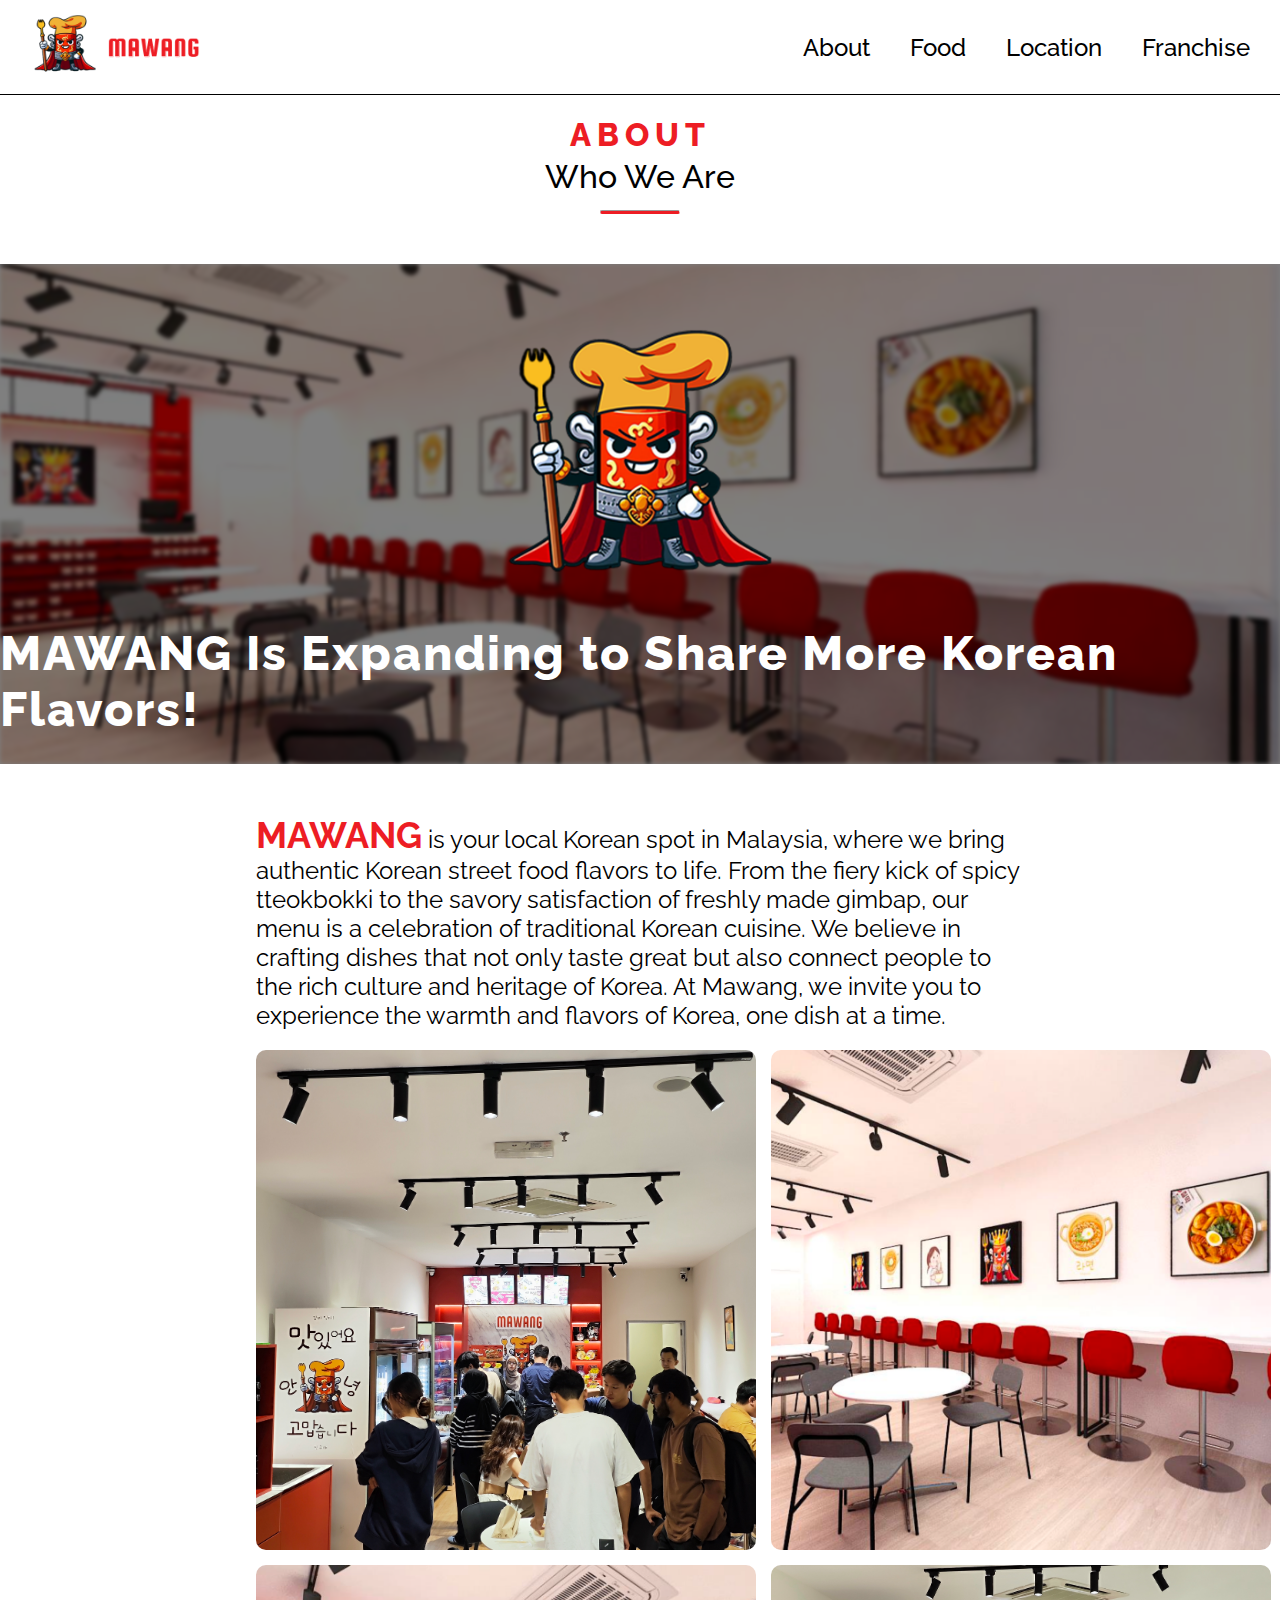
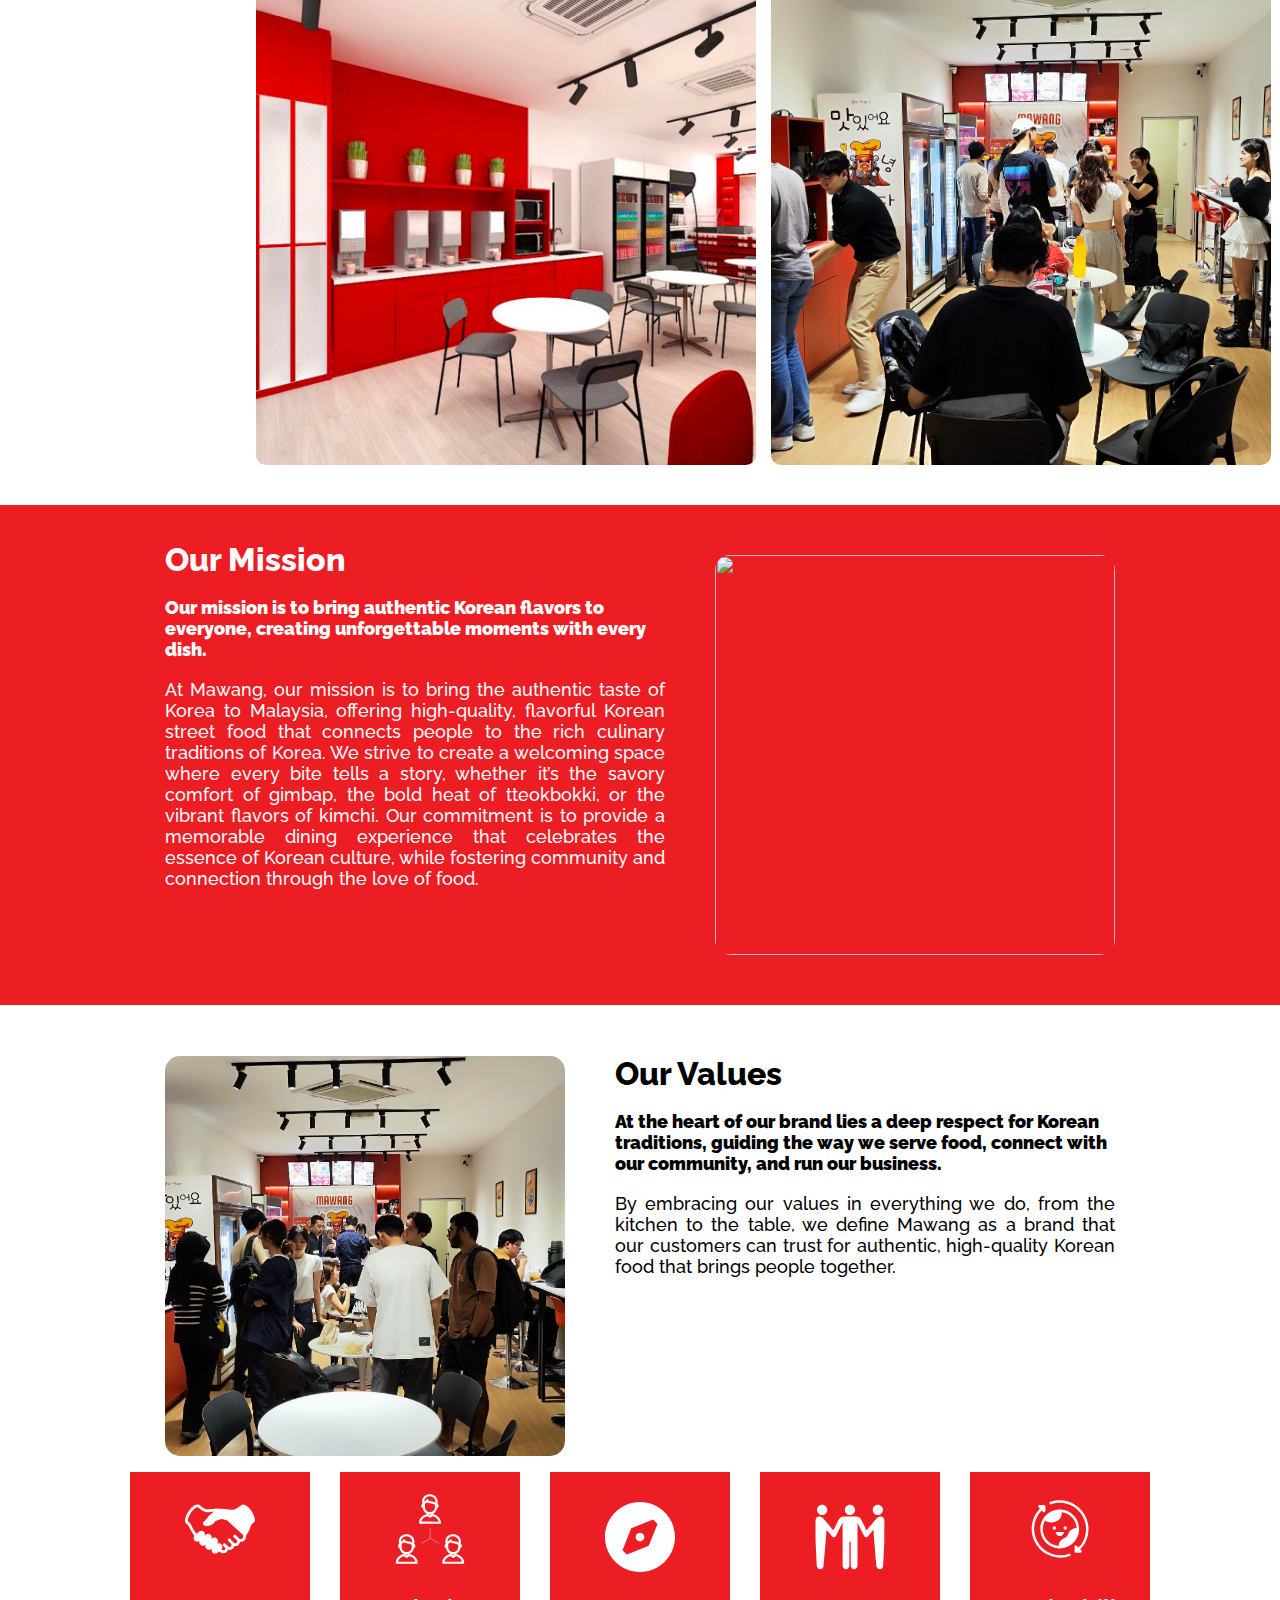
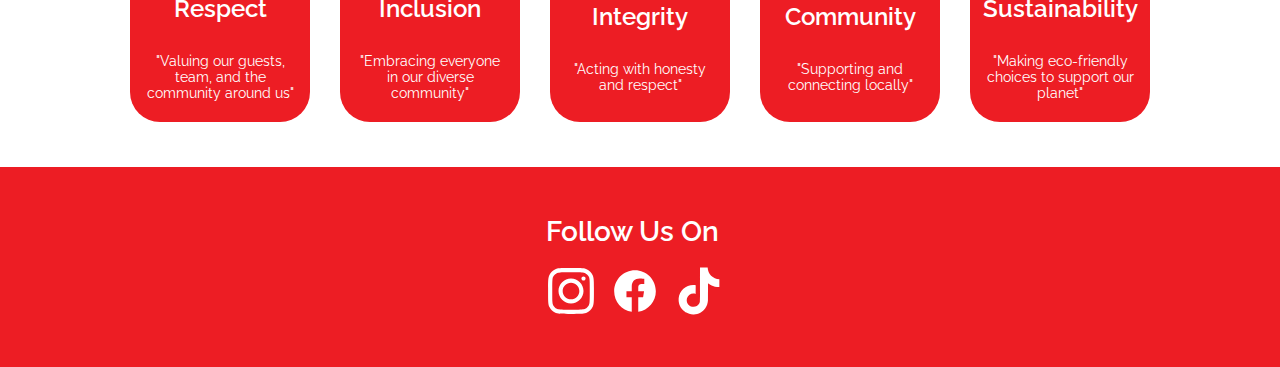
==== about.html @ 9ee1d3cf "first commit" ====
<!DOCTYPE html>
<html lang="en">
  <head>
    <head>
      <meta charset="UTF-8" />
      <meta name="viewport" content="width=device-width, initial-scale=1.0" />
      <link rel="stylesheet" href="/styles/about.css" />
      <script
        src="https://kit.fontawesome.com/5f3b794990.js"
        crossorigin="anonymous"
      ></script>
      <link rel="preconnect" href="https://fonts.googleapis.com" />
      <link rel="preconnect" href="https://fonts.gstatic.com" crossorigin />
      <link
        href="https://fonts.googleapis.com/css2?family=Caveat:wght@400..700&family=Raleway:ital,wght@0,100..900;1,100..900&display=swap"
        rel="stylesheet"
      />
      <script
        src="https://kit.fontawesome.com/5f3b794990.js"
        crossorigin="anonymous"
      ></script>
      <title>About</title>
    </head>
  </head>
  <body>
    <script src="script.js"></script>
    <header class="header">
      <a href="index.html" class="logo">
        <img src="images/mawang_logo.png" alt="mawang_logo" />
        <img src="images/mawang_word_logo.png" alt="mawang_word_logo" class="text_logo" />
      </a>
      <nav class="navbar">
        <a href="about.html">About</a>
        <a href="menu.html">Food</a>
        <a href="location.html">Location</a>
        <a href="franchise.html">Franchise</a>
      </nav>
      <div class="hamburger" id="hamburger-menu">
        <span></span>
        <span></span>
        <span></span>
      </div>
    </header>
    <div class="about-franchise">
      <h1>ABOUT</h1>
      <p>Who We Are</p>
    </div>
    <hr class="opening-line" />

    <div class="continue-to-invest">
      <div class="background"></div>
      <!-- Blurred background layer -->
      <div class="overlay"></div>
      <!-- Dark overlay layer -->
      <img src="/images/mawang_logo.png" alt="Mawang Logo" />
      <h1>MAWANG Is Expanding to Share More Korean Flavors!</h1>
    </div>

    <div class="intro">
      <p>
        <b class="bold">MAWANG</b> is your local Korean spot in Malaysia, where
        we bring authentic Korean street food flavors to life. From the fiery
        kick of spicy tteokbokki to the savory satisfaction of freshly made
        gimbap, our menu is a celebration of traditional Korean cuisine. We
        believe in crafting dishes that not only taste great but also connect
        people to the rich culture and heritage of Korea. At Mawang, we invite
        you to experience the warmth and flavors of Korea, one dish at a time.
      </p>
      <div class="gallery-pics">
        <img src="/images/about1.jpg" alt="customers" />
        <img src="/images/mawang_store2.png" alt="store" />
        <img src="/images/franchise_store.png" alt="store" />
        <img src="/images/about2.jpg" alt="customers" />
      </div>
    </div>

    <div class="mission">
      <div class="mission-content">
        <h1>Our Mission</h1>
        <br />
        <p class="mission-subtitle">
          <b>
            Our mission is to bring authentic Korean flavors to everyone,
            creating unforgettable moments with every dish.</b
          >
        </p>
        <br />
        <p class="mission-statement">
          At Mawang, our mission is to bring the authentic taste of Korea to
          Malaysia, offering high-quality, flavorful Korean street food that
          connects people to the rich culinary traditions of Korea. We strive to
          create a welcoming space where every bite tells a story, whether it’s
          the savory comfort of gimbap, the bold heat of tteokbokki, or the
          vibrant flavors of kimchi. Our commitment is to provide a memorable
          dining experience that celebrates the essence of Korean culture, while
          fostering community and connection through the love of food.
        </p>
      </div>
      <img src="/images/mission.jpg" alt="" />
    </div>

    <!-- OUR VALUES -->
    <div class="values">
      <img src="/images/values.jpg" alt="" />

      <div class="values-content">
        <h1>Our Values</h1>
        <br />
        <p class="mission-subtitle">
          <b>
            At the heart of our brand lies a deep respect for Korean traditions,
            guiding the way we serve food, connect with our community, and run
            our business.</b
          >
        </p>
        <br />
        <p class="mission-statement">
          By embracing our values in everything we do, from the kitchen to the
          table, we define Mawang as a brand that our customers can trust for
          authentic, high-quality Korean food that brings people together.
        </p>
      </div>
    </div>

    <div class="values-points">
      <div class="values-points-content">
        <img src="/images/handshake.svg" alt="Respect" />
        <h1>Respect</h1>
        <p>"Valuing our guests, team, and the community around us"</p>
      </div>
      <div class="values-points-content">
        <img src="/images/diverse.svg" alt="Inclusion" />
        <h1>Inclusion</h1>
        <p>"Embracing everyone in our diverse community"</p>
      </div>
      <div class="values-points-content">
        <img src="/images/compass.svg" alt="Integrity" />
        <h1>Integrity</h1>
        <p>"Acting with honesty and respect"</p>
      </div>
      <div class="values-points-content">
        <img src="/images/community.svg" alt="Community" />
        <h1>Community</h1>
        <p>"Supporting and connecting locally"</p>
      </div>
      <div class="values-points-content">
        <img src="/images/planet.svg" alt="Sustainability" />
        <h1>Sustainability</h1>
        <p>"Making eco-friendly choices to support our planet"</p>
      </div>
    </div>
    <!-- FOOTER -->
    <footer>
      <div class="footer-container">
        <p class="follow">Follow Us On</p>
        <br />
        <a href="https://www.instagram.com/mawangcafe/">
          <img src="images/instagram.svg" alt="instagram" class="social" />
        </a>
        <a href="https://www.facebook.com/mawangcafemy">
          <img src="images/facebook.svg" alt="facebook" class="social" />
        </a>
        <a href="https://www.tiktok.com/@mawangcafe">
          <img src="images/tiktok.svg" alt="tiktok" class="social" />
        </a>
      </div>
    </footer>
  </body>
</html>
---- styles/about.css ----
@import url("https://fonts.googleapis.com/css2?family=Inter:ital,opsz,wght@0,14..32,100..900;1,14..32,100..900&display=swap");
@import url("https://fonts.googleapis.com/css2?family=Caveat:wght@400..700&display=swap");

* {
  margin: 0;
  padding: 0;
  box-sizing: border-box;
}

html {
  scroll-behavior: smooth;
}

/* HEADER */
.header {
  position: fixed;
  top: 0;
  left: 0;
  width: 100%;
  padding: 10px 30px;
  background-color: #fff;
  display: flex;
  justify-content: space-between;
  align-items: center;
  z-index: 100;
  border-bottom: 1px solid #000;
}

.header a {
  text-decoration: none;
}

/* Logo */
.logo img {
  width: 70px;
  height: 70px;
  object-fit: cover;
}

.text_logo {
  width: 100px !important;
}

/* Navbar */
.navbar {
  display: flex;
  align-items: center;
}

.navbar a {
  position: relative;
  font-size: 24px;
  color: #000;
  font-weight: 500;
  text-decoration: none;
  margin-left: 40px;
  font-family: "Raleway", sans-serif;
}

.navbar a::before {
  content: "";
  position: absolute;
  top: 100%;
  left: 0;
  width: 0;
  height: 2px;
  background: #ed1d24;
  transition: 0.3s;
}

.navbar a:hover::before {
  width: 100%;
}

/* Hamburger Menu (for mobile view) */
.hamburger {
  display: none;
  flex-direction: column;
  justify-content: space-between;
  width: 30px;
  height: 25px;
  cursor: pointer;
}

.hamburger span {
  width: 100%;
  height: 4px;
  background-color: #000;
}

button,
.footer-container img {
  transition: transform 0.3s;
}

button:hover {
  transform: scale(1.2);
  box-shadow: 0 4px 8px rgba(0, 0, 0, 0.1);
  transition: transform 0.3s;
}

.footer-container img:hover {
  transform: scale(1.2);
  transition: transform 0.3s;
}

/* CONTENT */
/* ABOUT FRANCHISE */
.about-franchise {
  width: 100%;
  height: 150px;
  display: flex;
  justify-content: center;
  align-items: center;
  flex-direction: column;
  position: relative;
  overflow: hidden;
  margin-top: 80px; /* Add this line to clear the fixed header */
}

.about-franchise h1 {
  letter-spacing: 6px;
  z-index: 0;
  font-family: "Raleway", sans-serif;
  font-optical-sizing: auto;
  font-weight: 800;
  font-style: normal;
  margin-bottom: 5px;
  color: #ed1d24;
}

.about-franchise p {
  font-family: "Raleway", sans-serif;
  font-optical-sizing: auto;
  font-weight: 500;
  font-size: 32px;
  font-style: normal;
  z-index: 0;
}

.opening-line {
  border-bottom: 3px solid #ed1d24;
  border-radius: 5px;
  margin: auto;
  width: 80px;
  margin-top: -20px;
  margin-bottom: 50px;
}

/* CONTINUE TO INVEST */
.continue-to-invest {
  width: 100%;
  height: 500px;
  display: flex;
  justify-content: center;
  align-items: center;
  flex-direction: column;
  position: relative; /* Allows layering */
  overflow: hidden; /* Ensures background doesn’t spill out */
}

.background2 {
  position: absolute;
  top: 0;
  left: 0;
  width: 100%;
  height: 100%;
  /* background-image: url(/images/franchise_store.png);
    background-size: cover;
    background-position: center;
    filter: blur(2px); /* Applies blur only to the background */
  /* -webkit-filter: blur(2px); */
  z-index: 1; /* Places background behind the text */
}

.overlay {
  position: absolute;
  top: 0;
  left: 0;
  width: 100%;
  height: 100%;
  background-color: rgba(0, 0, 0, 0.5); /* Semi-transparent black overlay */
  z-index: 2; /* Places overlay above the background */
}

.continue-to-invest h1,
.continue-to-invest img {
  position: relative;
  z-index: 3; /* Ensures text and logo are on top of the overlay */
  color: #fff; /* Optional: to ensure text stands out */
}

.continue-to-invest h1 {
  font-family: "Raleway", sans-serif;
  letter-spacing: 2px;
  font-size: 48px;
}

.continue-to-invest img {
  width: 300px;
}

.block {
  border-bottom: 40px solid #ed1d24;
}

.background {
  position: absolute;
  top: 0;
  left: 0;
  width: 100%;
  height: 100%;
  background-image: url(/images/mawang_store2.png);
  background-size: cover;
  background-position: center;
  filter: blur(2px); /* Applies blur only to the background */
  -webkit-filter: blur(2px);
  z-index: 1; /* Places background behind the text */
}

/* INTRO */
.intro {
  width: 60%;
  margin: 0 auto;
  margin-top: 50px;
  font-size: 24px;
  margin-bottom: 40px;
}

.intro p {
  margin-bottom: 20px;
  font-family: "Raleway", sans-serif;
}

.bold {
  font-size: 36px;
  color: #ed1d24;
}

.gallery-pics {
  display: grid;
  grid-template-columns: repeat(2, 1fr);
  grid-template-rows: repeat(2, 1fr);
  grid-column-gap: 15px;
  grid-row-gap: 15px;
  width: 40%;
}

.gallery-pics img {
  width: 500px;
  border-radius: 10px;
  height: 500px;
  object-fit: cover;
}

/* OUR MISSION */
.mission {
  display: flex;
  background-color: #ed1d24;
  margin-bottom: 50px;
  height: 500px;
  justify-content: center;
  align-items: center;
  gap: 50px;
  color: #fff;
}

.mission-content,
.values-content,
h1 {
  font-family: "Raleway", sans-serif;
  font-weight: 800;
}

.mission-subtitle {
  font-size: 18px;
  font-family: "Raleway", sans-serif;
  font-optical-sizing: auto;
  font-weight: 800;
  font-style: normal;
}

.mission-statement {
  font-size: 18px;
  text-align: justify;
  font-family: "Raleway", sans-serif;
  font-optical-sizing: auto;
  font-weight: 500;
  font-style: normal;
}

.mission-content {
  width: 500px;
  margin-bottom: 80px;
}

.mission img {
  width: 400px;
  height: 400px;
  border-radius: 15px;
  object-fit: cover;
}

/* VALUES */
.values {
  display: flex;
  justify-content: center;
  align-items: center;
  gap: 50px;
}

.values img {
  width: 400px;
  height: 400px;
  border-radius: 15px;
  object-fit: cover;
}

.values-content {
  width: 500px;
  margin-bottom: 180px;
}

.values-points {
  display: flex;
  flex-direction: row;
  justify-content: center;
  align-items: center;
  margin: 0 auto;
  color: #fff;
  margin-bottom: 30px;
}

.values-points-content {
  display: flex;
  flex-direction: column;
  justify-content: center;
  align-items: center;
  gap: 30px;
  background-color: #ed1d24;
  margin: 15px;
  height: 250px;
  width: 180px;
  border-radius: 0 0 30px 30px;
  padding: 15px;
}

.values-points-content img {
  width: 70px;
}

.values-points-content h1 {
  font-weight: 600;
  font-size: 24px;
}

.values-points-content p {
  text-align: center;
  font-family: "Raleway", sans-serif;
  font-size: 14px;
}

/* FOOTER */
footer {
  width: 100%;
  height: 200px;
  background-color: #ed1d24;
  display: flex;
  justify-content: center;
  align-items: center;
}

.follow {
  font-family: "Raleway", sans-serif;
  font-optical-sizing: auto;
  font-weight: 600;
  font-style: normal;
  font-size: 28px;
  color: #fff;
}

.social {
  width: 50px;
  color: #fff;
  margin-right: 10px;
  cursor: pointer;
}

.footer-container a {
  text-decoration: none;
}

@media (max-width: 890px) {
  .navbar {
    display: none;
    position: absolute;
    top: 60px;
    right: 30px;
    background-color: #fff;
    width: 100%;
    box-shadow: 0 4px 8px rgba(0, 0, 0, 0.2);
    flex-direction: column;
    padding: 10px 20px;
    margin-top: 10px;
  }

  .navbar a {
    margin-left: 0;
    margin-top: 15px;
    font-size: 18px;
    text-align: center;
  }

  .hamburger {
    display: flex;
  }

  .navbar.active {
    display: flex;
  }

  .continue-to-invest h1 {
    text-align: center;
  }

  .intro p {
    text-align: justify;
  }

  .intro {
    width: 90%; /* Take up more width on smaller screens */
    font-size: 18px; /* Adjust font size for smaller screens */
  }

  .gallery-pics {
    display: flex; /* Use flexbox instead of grid */
    flex-direction: column; /* Stack images vertically */
    align-items: center; /* Center images horizontally */
    width: 100%; /* Take up the full width */
    grid-template-columns: none; /* Remove the grid layout */
  }

  .gallery-pics img {
    width: 80%; /* Images will take 80% of the width */
    height: auto; /* Let the height adjust automatically */
    margin-bottom: 15px; /* Add space between images */
  }

  .gallery-pics img {
    width: 300px;
    height: 300px;
  }
}
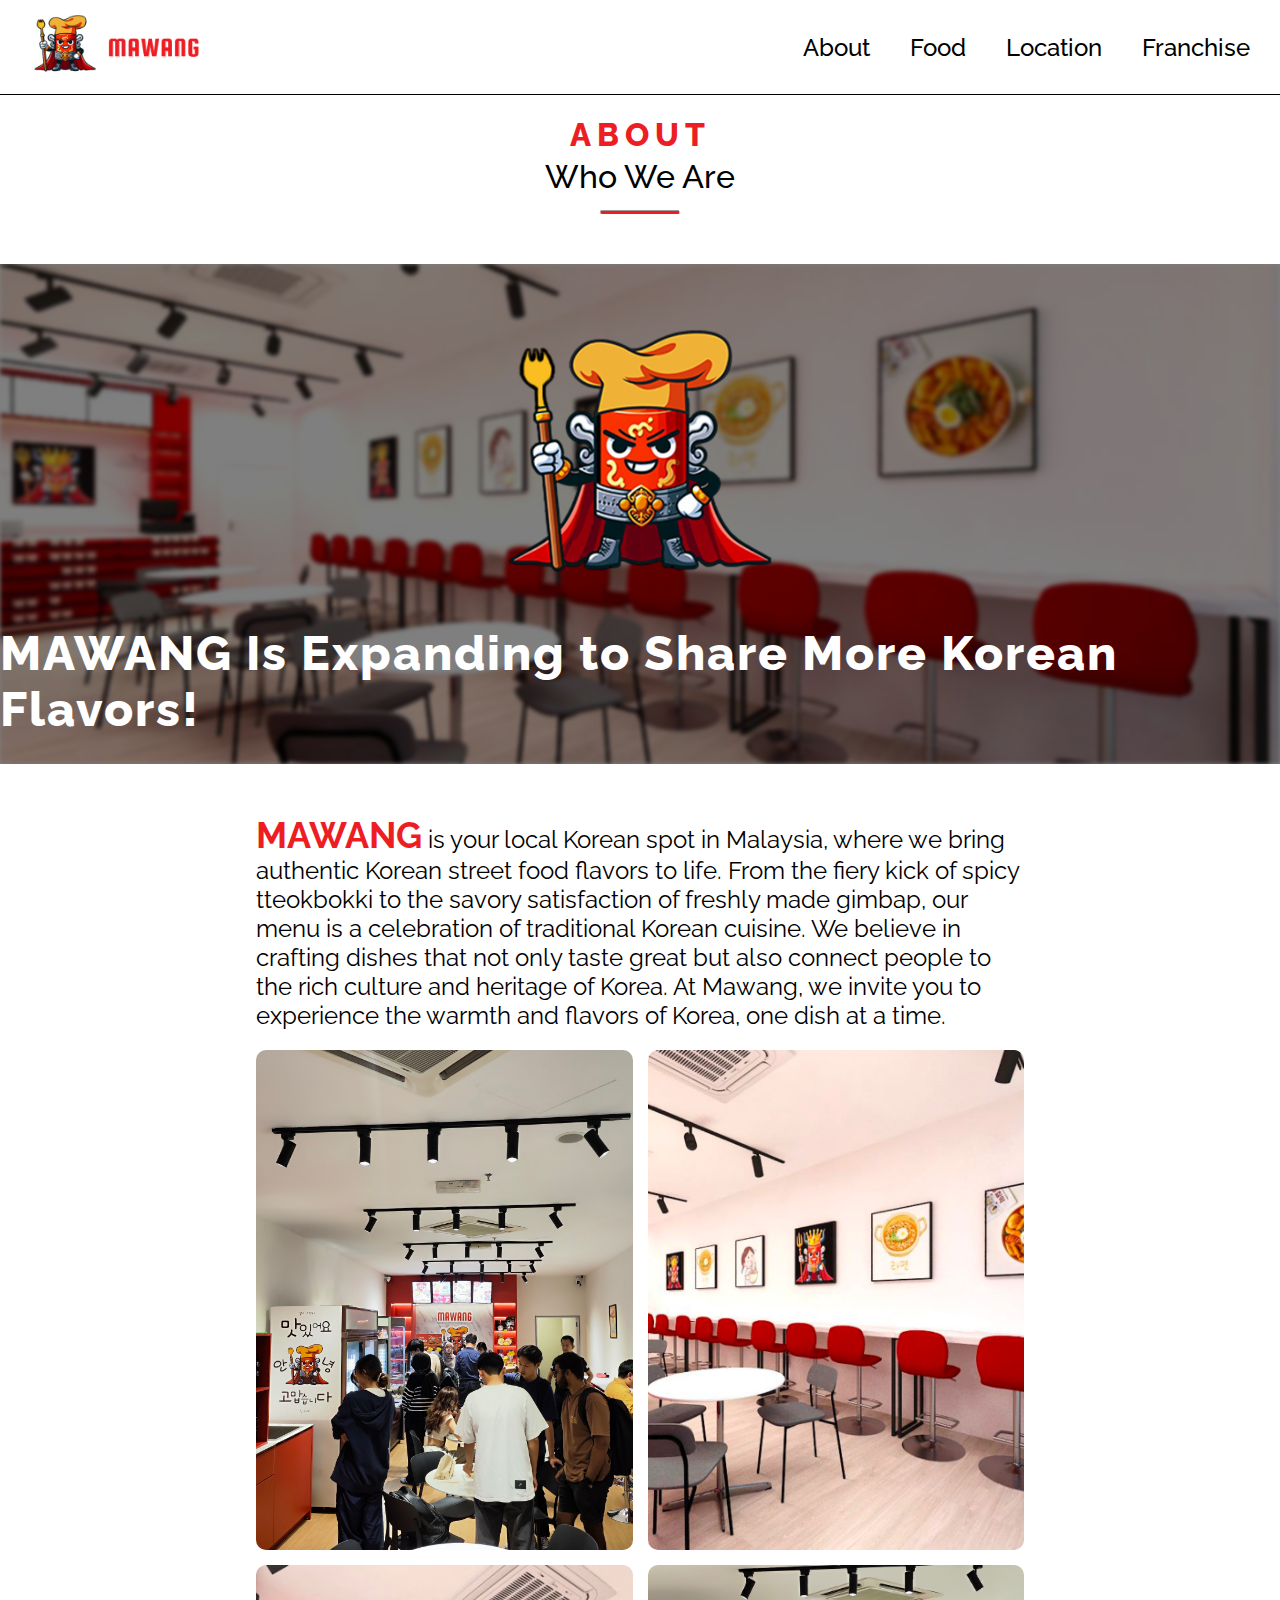
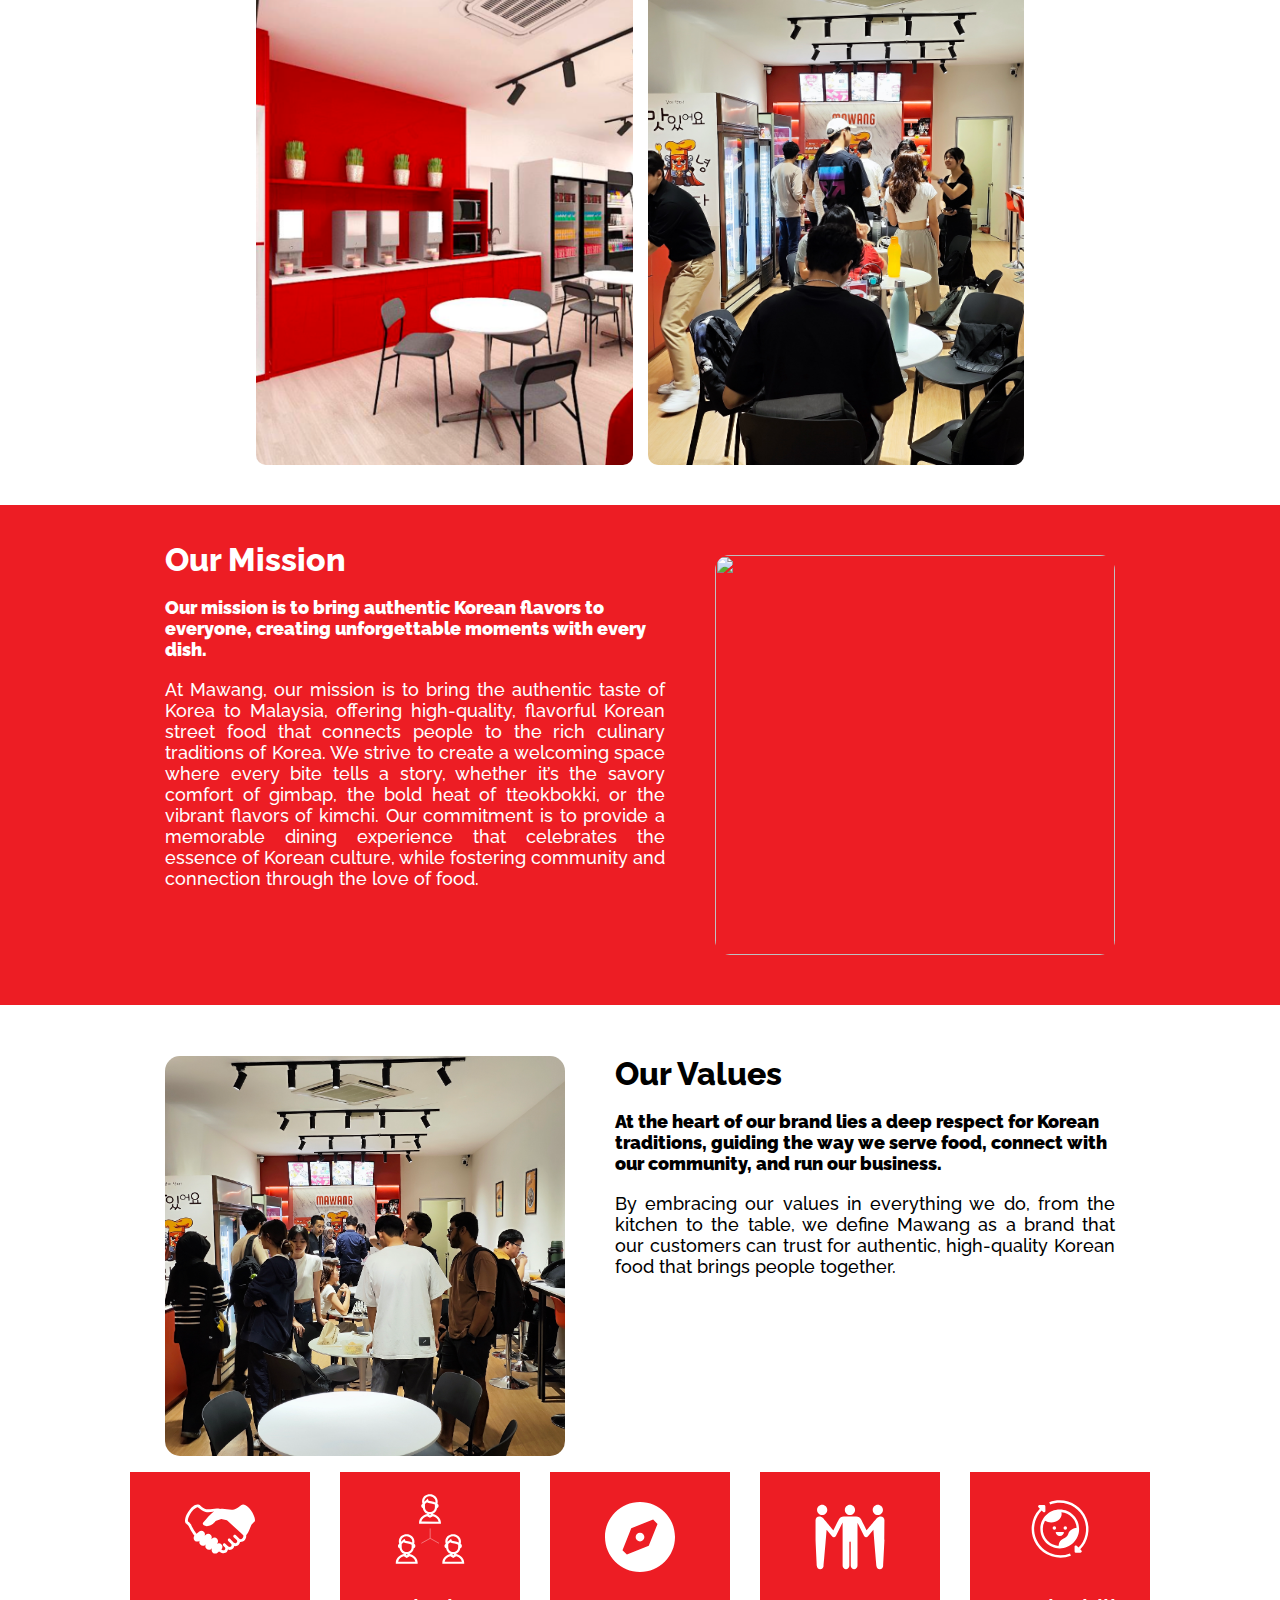
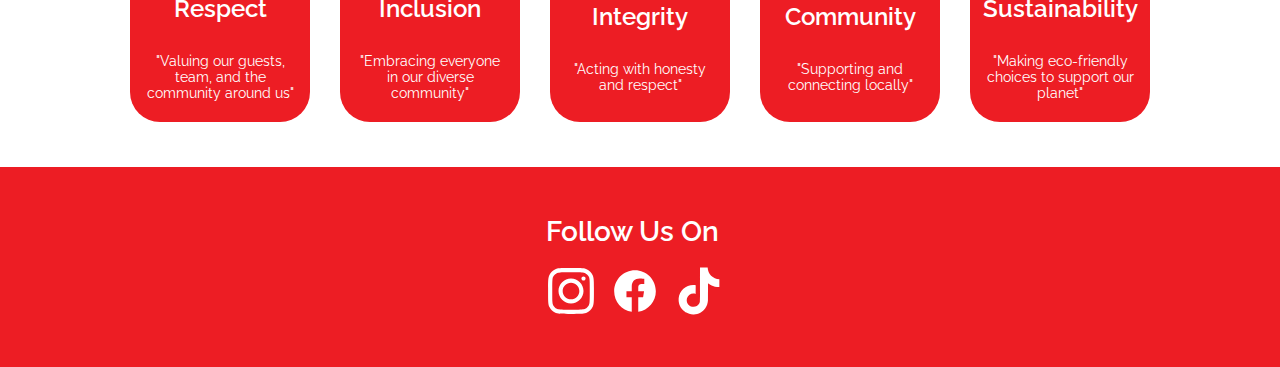
==== commit d19543df: "change tab icon" ====
--- a/about.html
+++ b/about.html
@@ -4,7 +4,7 @@
     <head>
       <meta charset="UTF-8" />
       <meta name="viewport" content="width=device-width, initial-scale=1.0" />
-      <link rel="stylesheet" href="/styles/about.css" />
+      <link rel="stylesheet" href="about.css" />
       <script
         src="https://kit.fontawesome.com/5f3b794990.js"
         crossorigin="anonymous"
@@ -20,14 +20,19 @@
         crossorigin="anonymous"
       ></script>
       <title>About</title>
+      <link rel="shortcut icon" href="mawang_logo.png" type="image/x-icon" />
     </head>
   </head>
   <body>
     <script src="script.js"></script>
     <header class="header">
       <a href="index.html" class="logo">
-        <img src="images/mawang_logo.png" alt="mawang_logo" />
-        <img src="images/mawang_word_logo.png" alt="mawang_word_logo" class="text_logo" />
+        <img src="mawang_logo.png" alt="mawang_logo" />
+        <img
+          src="mawang_word_logo.png"
+          alt="mawang_word_logo"
+          class="text_logo"
+        />
       </a>
       <nav class="navbar">
         <a href="about.html">About</a>
@@ -41,6 +46,7 @@
         <span></span>
       </div>
     </header>
+
     <div class="about-franchise">
       <h1>ABOUT</h1>
       <p>Who We Are</p>
@@ -52,7 +58,7 @@
       <!-- Blurred background layer -->
       <div class="overlay"></div>
       <!-- Dark overlay layer -->
-      <img src="/images/mawang_logo.png" alt="Mawang Logo" />
+      <img src="mawang_logo.png" alt="Mawang Logo" />
       <h1>MAWANG Is Expanding to Share More Korean Flavors!</h1>
     </div>
 
@@ -67,10 +73,10 @@
         you to experience the warmth and flavors of Korea, one dish at a time.
       </p>
       <div class="gallery-pics">
-        <img src="/images/about1.jpg" alt="customers" />
-        <img src="/images/mawang_store2.png" alt="store" />
-        <img src="/images/franchise_store.png" alt="store" />
-        <img src="/images/about2.jpg" alt="customers" />
+        <img src="about1.jpg" alt="customers" />
+        <img src="mawang_store2.png" alt="store" />
+        <img src="franchise_store.png" alt="store" />
+        <img src="about2.jpg" alt="customers" />
       </div>
     </div>
 
@@ -96,12 +102,12 @@
           fostering community and connection through the love of food.
         </p>
       </div>
-      <img src="/images/mission.jpg" alt="" />
+      <img src="mission.jpg" alt="" />
     </div>
 
     <!-- OUR VALUES -->
     <div class="values">
-      <img src="/images/values.jpg" alt="" />
+      <img src="values.jpg" alt="" />
 
       <div class="values-content">
         <h1>Our Values</h1>
@@ -124,27 +130,27 @@
 
     <div class="values-points">
       <div class="values-points-content">
-        <img src="/images/handshake.svg" alt="Respect" />
+        <img src="handshake.svg" alt="Respect" />
         <h1>Respect</h1>
         <p>"Valuing our guests, team, and the community around us"</p>
       </div>
       <div class="values-points-content">
-        <img src="/images/diverse.svg" alt="Inclusion" />
+        <img src="diverse.svg" alt="Inclusion" />
         <h1>Inclusion</h1>
         <p>"Embracing everyone in our diverse community"</p>
       </div>
       <div class="values-points-content">
-        <img src="/images/compass.svg" alt="Integrity" />
+        <img src="compass.svg" alt="Integrity" />
         <h1>Integrity</h1>
         <p>"Acting with honesty and respect"</p>
       </div>
       <div class="values-points-content">
-        <img src="/images/community.svg" alt="Community" />
+        <img src="community.svg" alt="Community" />
         <h1>Community</h1>
         <p>"Supporting and connecting locally"</p>
       </div>
       <div class="values-points-content">
-        <img src="/images/planet.svg" alt="Sustainability" />
+        <img src="planet.svg" alt="Sustainability" />
         <h1>Sustainability</h1>
         <p>"Making eco-friendly choices to support our planet"</p>
       </div>
@@ -155,13 +161,13 @@
         <p class="follow">Follow Us On</p>
         <br />
         <a href="https://www.instagram.com/mawangcafe/">
-          <img src="images/instagram.svg" alt="instagram" class="social" />
+          <img src="instagram.svg" alt="instagram" class="social" />
         </a>
         <a href="https://www.facebook.com/mawangcafemy">
-          <img src="images/facebook.svg" alt="facebook" class="social" />
+          <img src="facebook.svg" alt="facebook" class="social" />
         </a>
         <a href="https://www.tiktok.com/@mawangcafe">
-          <img src="images/tiktok.svg" alt="tiktok" class="social" />
+          <img src="tiktok.svg" alt="tiktok" class="social" />
         </a>
       </div>
     </footer>
--- a/about.css
+++ b/about.css
@@ -0,0 +1,550 @@
+@import url("https://fonts.googleapis.com/css2?family=Inter:ital,opsz,wght@0,14..32,100..900;1,14..32,100..900&display=swap");
+@import url("https://fonts.googleapis.com/css2?family=Caveat:wght@400..700&display=swap");
+
+* {
+  margin: 0;
+  padding: 0;
+  box-sizing: border-box;
+}
+
+html {
+  scroll-behavior: smooth;
+}
+
+/* HEADER */
+.header {
+  position: fixed;
+  top: 0;
+  left: 0;
+  width: 100%;
+  padding: 10px 30px;
+  background-color: #fff;
+  display: flex;
+  justify-content: space-between;
+  align-items: center;
+  z-index: 100;
+  border-bottom: 1px solid #000;
+}
+
+.header a {
+  text-decoration: none;
+}
+
+/* Logo */
+.logo img {
+  width: 70px;
+  height: 70px;
+  object-fit: cover;
+}
+
+.text_logo {
+  width: 100px !important;
+}
+
+/* Navbar */
+.navbar {
+  display: flex;
+  align-items: center;
+}
+
+.navbar a {
+  position: relative;
+  font-size: 24px;
+  color: #000;
+  font-weight: 500;
+  text-decoration: none;
+  margin-left: 40px;
+  font-family: "Raleway", sans-serif;
+}
+
+.navbar a::before {
+  content: "";
+  position: absolute;
+  top: 100%;
+  left: 0;
+  width: 0;
+  height: 2px;
+  background: #ed1d24;
+  transition: 0.3s;
+}
+
+.navbar a:hover::before {
+  width: 100%;
+}
+
+/* Hamburger Menu (for mobile view) */
+.hamburger {
+  display: none;
+  flex-direction: column;
+  justify-content: space-between;
+  width: 30px;
+  height: 25px;
+  cursor: pointer;
+}
+
+.hamburger span {
+  width: 100%;
+  height: 4px;
+  background-color: #000;
+}
+
+button,
+.footer-container img {
+  transition: transform 0.3s;
+}
+
+button:hover {
+  transform: scale(1.2);
+  box-shadow: 0 4px 8px rgba(0, 0, 0, 0.1);
+  transition: transform 0.3s;
+}
+
+.footer-container img:hover {
+  transform: scale(1.2);
+  transition: transform 0.3s;
+}
+
+/* CONTENT */
+/* ABOUT FRANCHISE */
+.about-franchise {
+  width: 100%;
+  height: 150px;
+  display: flex;
+  justify-content: center;
+  align-items: center;
+  flex-direction: column;
+  position: relative;
+  overflow: hidden;
+  margin-top: 80px; /* Add this line to clear the fixed header */
+}
+
+.about-franchise h1 {
+  letter-spacing: 6px;
+  z-index: 0;
+  font-family: "Raleway", sans-serif;
+  font-optical-sizing: auto;
+  font-weight: 800;
+  font-style: normal;
+  margin-bottom: 5px;
+  color: #ed1d24;
+}
+
+.about-franchise p {
+  font-family: "Raleway", sans-serif;
+  font-optical-sizing: auto;
+  font-weight: 500;
+  font-size: 32px;
+  font-style: normal;
+  z-index: 0;
+}
+
+.opening-line {
+  border-bottom: 3px solid #ed1d24;
+  border-radius: 5px;
+  margin: auto;
+  width: 80px;
+  margin-top: -20px;
+  margin-bottom: 50px;
+}
+
+/* CONTINUE TO INVEST */
+.continue-to-invest {
+  width: 100%;
+  height: 500px;
+  display: flex;
+  justify-content: center;
+  align-items: center;
+  flex-direction: column;
+  position: relative; /* Allows layering */
+  overflow: hidden; /* Ensures background doesn’t spill out */
+}
+
+.background2 {
+  position: absolute;
+  top: 0;
+  left: 0;
+  width: 100%;
+  height: 100%;
+  /* background-image: url(/images/franchise_store.png);
+    background-size: cover;
+    background-position: center;
+    filter: blur(2px); /* Applies blur only to the background */
+  /* -webkit-filter: blur(2px); */
+  z-index: 1; /* Places background behind the text */
+}
+
+.overlay {
+  position: absolute;
+  top: 0;
+  left: 0;
+  width: 100%;
+  height: 100%;
+  background-color: rgba(0, 0, 0, 0.5); /* Semi-transparent black overlay */
+  z-index: 2; /* Places overlay above the background */
+}
+
+.continue-to-invest h1,
+.continue-to-invest img {
+  position: relative;
+  z-index: 3; /* Ensures text and logo are on top of the overlay */
+  color: #fff; /* Optional: to ensure text stands out */
+}
+
+.continue-to-invest h1 {
+  font-family: "Raleway", sans-serif;
+  letter-spacing: 2px;
+  font-size: 48px;
+}
+
+.continue-to-invest img {
+  width: 300px;
+}
+
+.block {
+  border-bottom: 40px solid #ed1d24;
+}
+
+.background {
+  position: absolute;
+  top: 0;
+  left: 0;
+  width: 100%;
+  height: 100%;
+  background-image: url(mawang_store2.png);
+  background-size: cover;
+  background-position: center;
+  filter: blur(2px); /* Applies blur only to the background */
+  -webkit-filter: blur(2px);
+  z-index: 1; /* Places background behind the text */
+}
+
+/* INTRO */
+.intro {
+  width: 60%;
+  margin: 0 auto;
+  margin-top: 50px;
+  font-size: 24px;
+  margin-bottom: 40px;
+}
+
+.intro p {
+  margin-bottom: 20px;
+  font-family: "Raleway", sans-serif;
+}
+
+.bold {
+  font-size: 36px;
+  color: #ed1d24;
+}
+
+.gallery-pics {
+  display: grid;
+  grid-template-columns: repeat(2, 1fr);
+  grid-template-rows: repeat(2, 1fr);
+  grid-column-gap: 15px;
+  grid-row-gap: 15px;
+  width: 100%;
+}
+
+.gallery-pics img {
+  width: 100%;
+  border-radius: 10px;
+  height: 500px;
+  object-fit: cover;
+}
+
+/* OUR MISSION */
+.mission {
+  display: flex;
+  background-color: #ed1d24;
+  margin-bottom: 50px;
+  height: 500px;
+  justify-content: center;
+  align-items: center;
+  gap: 50px;
+  color: #fff;
+}
+
+.mission-content,
+.values-content,
+h1 {
+  font-family: "Raleway", sans-serif;
+  font-weight: 800;
+}
+
+.mission-subtitle {
+  font-size: 18px;
+  font-family: "Raleway", sans-serif;
+  font-optical-sizing: auto;
+  font-weight: 800;
+  font-style: normal;
+}
+
+.mission-statement {
+  font-size: 18px;
+  text-align: justify;
+  font-family: "Raleway", sans-serif;
+  font-optical-sizing: auto;
+  font-weight: 500;
+  font-style: normal;
+}
+
+.mission-content {
+  width: 500px;
+  margin-bottom: 80px;
+}
+
+.mission img {
+  width: 400px;
+  height: 400px;
+  border-radius: 15px;
+  object-fit: cover;
+}
+/* VALUES */
+.values {
+  display: flex;
+  justify-content: center;
+  align-items: center;
+  gap: 50px;
+  flex-wrap: wrap; /* Allow wrapping on smaller screens */
+}
+
+.values img {
+  width: 400px;
+  height: 400px;
+  border-radius: 15px;
+  object-fit: cover;
+}
+
+.values-content {
+  width: 500px;
+  margin-bottom: 180px;
+}
+
+.values-points {
+  display: flex;
+  flex-direction: row;
+  justify-content: center;
+  align-items: center;
+  margin: 0 auto;
+  color: #fff;
+  margin-bottom: 30px;
+  flex-wrap: wrap; /* Allow wrapping of values content */
+}
+
+.values-points-content {
+  display: flex;
+  flex-direction: column;
+  justify-content: center;
+  align-items: center;
+  gap: 30px;
+  background-color: #ed1d24;
+  margin: 15px;
+  height: 250px;
+  width: 180px;
+  border-radius: 0 0 30px 30px;
+  padding: 15px;
+}
+
+.values-points-content img {
+  width: 70px;
+}
+
+.values-points-content h1 {
+  font-weight: 600;
+  font-size: 24px;
+}
+
+.values-points-content p {
+  text-align: center;
+  font-family: "Raleway", sans-serif;
+  font-size: 14px;
+}
+
+/* FOOTER */
+footer {
+  width: 100%;
+  height: 200px;
+  background-color: #ed1d24;
+  display: flex;
+  justify-content: center;
+  align-items: center;
+}
+
+.follow {
+  font-family: "Raleway", sans-serif;
+  font-optical-sizing: auto;
+  font-weight: 600;
+  font-style: normal;
+  font-size: 28px;
+  color: #fff;
+}
+
+.social {
+  width: 50px;
+  color: #fff;
+  margin-right: 10px;
+  cursor: pointer;
+}
+
+.footer-container a {
+  text-decoration: none;
+}
+
+@media (max-width: 890px) {
+  * {
+    margin: 0;
+    padding: 0;
+    box-sizing: border-box;
+  }
+
+  /* Prevent horizontal scroll on body and html */
+  body,
+  html {
+    overflow-x: hidden;
+  }
+
+  /* Specific sections */
+  .container,
+  .section {
+    width: 100%;
+    max-width: 100vw;
+    overflow-x: hidden;
+  }
+
+  .navbar {
+    display: none;
+    position: absolute;
+    top: 60px;
+    right: 30px;
+    background-color: #fff;
+    width: 90%;
+    box-shadow: 0 4px 8px rgba(0, 0, 0, 0.2);
+    flex-direction: column;
+    padding: 10px 20px;
+    margin-top: 10px;
+    left: 50%; /* Center horizontally */
+    transform: translateX(-50%); /* Move it back by 50% of its width */
+  }
+
+  .navbar a {
+    margin-left: 0;
+    margin-top: 15px;
+    font-size: 18px;
+    text-align: center;
+  }
+
+  .hamburger {
+    display: flex;
+  }
+
+  .navbar.active {
+    display: flex;
+  }
+
+  .continue-to-invest {
+    padding: 15px;
+  }
+
+  .continue-to-invest h1 {
+    text-align: center;
+    font-size: 28px;
+  }
+
+  .intro p {
+    text-align: justify;
+  }
+
+  .intro {
+    width: 90%; /* Take up more width on smaller screens */
+    font-size: 18px; /* Adjust font size for smaller screens */
+  }
+
+  .gallery-pics {
+    display: flex; /* Use flexbox instead of grid */
+    flex-direction: column; /* Stack images vertically */
+    align-items: center; /* Center images horizontally */
+    width: 100%; /* Take up the full width */
+    grid-template-columns: none; /* Remove the grid layout */
+  }
+
+  .gallery-pics img {
+    width: 80%; /* Images will take 80% of the width */
+    height: auto; /* Let the height adjust automatically */
+    margin-bottom: 15px; /* Add space between images */
+  }
+
+  .gallery-pics img {
+    width: 300px;
+    height: 300px;
+  }
+
+  .mission {
+    flex-direction: column; /* Stack content vertically on smaller screens */
+    align-items: center; /* Center align both the text and image */
+    text-align: center; /* Center the text */
+    height: auto;
+    padding: 30px;
+  }
+
+  .mission-subtitle,
+  .mission-statement {
+    width: 70%;
+    margin: 0 auto;
+  }
+
+  .mission-content {
+    margin-bottom: 0;
+  }
+
+  .mission-content h1 {
+    font-size: 32px; /* Adjust heading font size for smaller screens */
+  }
+
+  .mission-subtitle {
+    font-size: 16px; /* Adjust subtitle font size */
+  }
+
+  .mission img {
+    width: 80%; /* Adjust image size to 80% of its container */
+    height: 300px;
+  }
+
+  .mission-statement {
+    font-size: 16px; /* Adjust font size for the statement */
+    margin-top: 10px; /* Add some space above the statement */
+  }
+
+  .values-content {
+    width: 100%; /* Allow content to take up full width */
+    margin-bottom: 0;
+  }
+
+  .values-content h1,
+  .mission-subtitle {
+    text-align: center;
+  }
+
+  .values img {
+    width: 80%; /* Make image full width */
+    height: auto; /* Maintain aspect ratio */
+  }
+
+  .values-points {
+    width: 80%;
+  }
+
+  .values-points-content {
+    width: 100%; /* Make values content full width */
+    height: auto; /* Adjust height */
+    padding: 10px; /* Add padding for smaller screens */
+  }
+
+  .values-points-content h1 {
+    font-size: 18px; /* Further reduce font size */
+  }
+
+  .values-points-content p {
+    font-size: 16px; /* Further reduce font size */
+  }
+}
